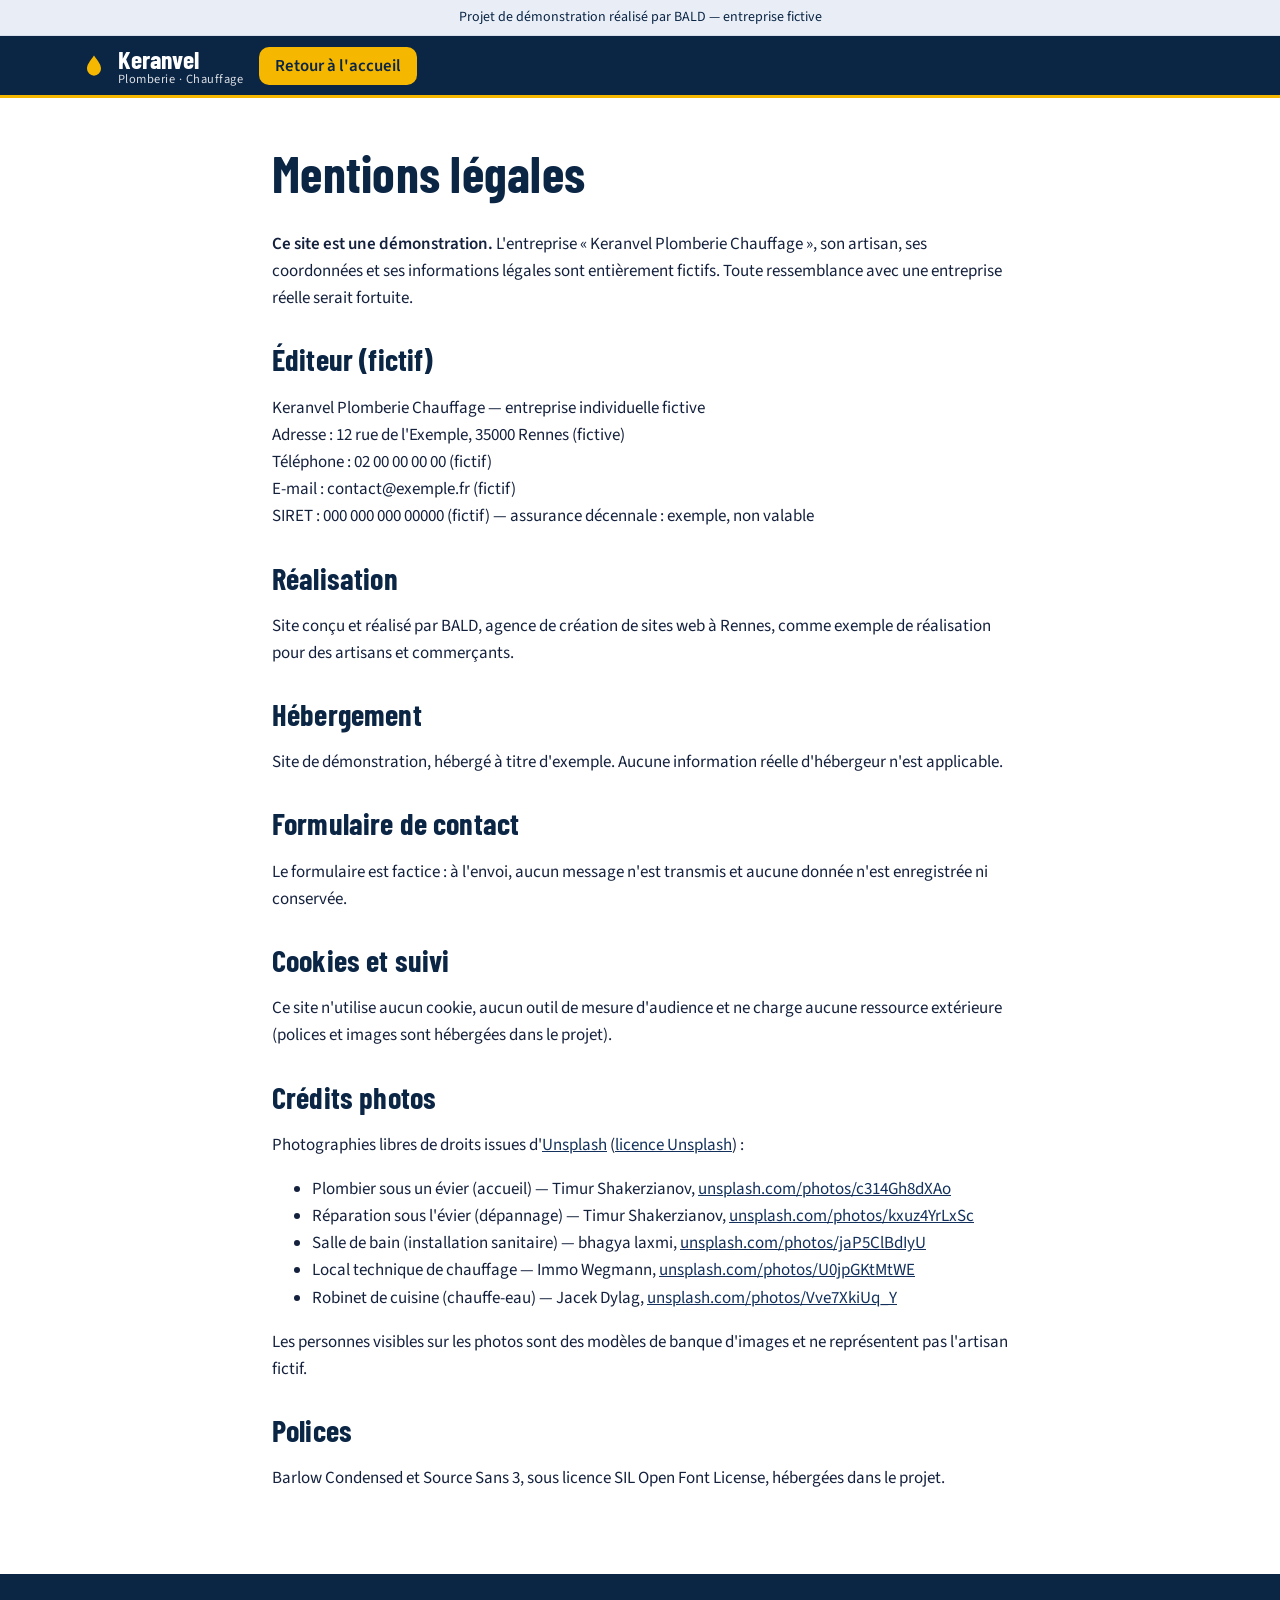
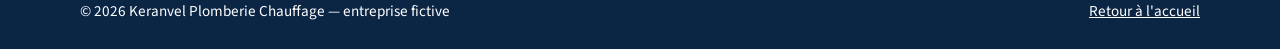
==== mentions-legales.html @ 7578f1aa "Structure du site vitrine : page unique, mentions légales, CLAUDE.md Co-Authored-By: Claude Sonnet 5" ====
<!doctype html>
<html lang="fr">
<head>
  <meta charset="utf-8">
  <meta name="viewport" content="width=device-width, initial-scale=1">
  <title>Mentions légales — Keranvel Plomberie Chauffage (démonstration)</title>
  <meta name="robots" content="noindex, nofollow">
  <meta name="theme-color" content="#0b2545">
  <link rel="icon" href="data:image/svg+xml,%3Csvg xmlns='http://www.w3.org/2000/svg' viewBox='0 0 32 32'%3E%3Crect width='32' height='32' rx='6' fill='%230b2545'/%3E%3Cpath d='M16 6c4 6 7 9 7 13a7 7 0 0 1-14 0c0-4 3-7 7-13z' fill='%23f5b700'/%3E%3C/svg%3E">
  <link rel="stylesheet" href="css/style.css">
</head>
<body>
  <a class="skip" href="#contenu">Aller au contenu</a>
  <div class="demo-banner" role="note">Projet de démonstration réalisé par BALD — entreprise fictive</div>
  <header class="site-header">
    <div class="wrap header-in">
      <a class="brand" href="index.html">
        <svg width="28" height="28" viewBox="0 0 32 32" aria-hidden="true"><path d="M16 4c5 7 8 10.500 8 15a8 8 0 0 1-16 0c0-4.500 3-8 8-15z" fill="#f5b700"/></svg>
        <span>Keranvel <small>Plomberie · Chauffage</small></span>
      </a>
      <a class="btn btn-call btn-sm" href="index.html">Retour à l'accueil</a>
    </div>
  </header>

  <main id="contenu" class="wrap legal">
    <h1>Mentions légales</h1>
    <p><strong>Ce site est une démonstration.</strong> L'entreprise « Keranvel Plomberie Chauffage », son artisan, ses coordonnées et ses informations légales sont entièrement fictifs. Toute ressemblance avec une entreprise réelle serait fortuite.</p>

    <h2>Éditeur (fictif)</h2>
    <p>Keranvel Plomberie Chauffage — entreprise individuelle fictive<br>
    Adresse : 12 rue de l'Exemple, 35000 Rennes (fictive)<br>
    Téléphone : 02 00 00 00 00 (fictif)<br>
    E-mail : contact@exemple.fr (fictif)<br>
    SIRET : 000 000 000 00000 (fictif) — assurance décennale : exemple, non valable</p>

    <h2>Réalisation</h2>
    <p>Site conçu et réalisé par BALD, agence de création de sites web à Rennes, comme exemple de réalisation pour des artisans et commerçants.</p>

    <h2>Hébergement</h2>
    <p>Site de démonstration, hébergé à titre d'exemple. Aucune information réelle d'hébergeur n'est applicable.</p>

    <h2>Formulaire de contact</h2>
    <p>Le formulaire est factice : à l'envoi, aucun message n'est transmis et aucune donnée n'est enregistrée ni conservée.</p>

    <h2>Cookies et suivi</h2>
    <p>Ce site n'utilise aucun cookie, aucun outil de mesure d'audience et ne charge aucune ressource extérieure (polices et images sont hébergées dans le projet).</p>

    <h2>Crédits photos</h2>
    <p>Photographies libres de droits issues d'<a href="https://unsplash.com">Unsplash</a> (<a href="https://unsplash.com/license">licence Unsplash</a>) :</p>
    <ul>
      <li>Plombier sous un évier (accueil) — Timur Shakerzianov, <a href="https://unsplash.com/photos/c314Gh8dXAo">unsplash.com/photos/c314Gh8dXAo</a></li>
      <li>Réparation sous l'évier (dépannage) — Timur Shakerzianov, <a href="https://unsplash.com/photos/kxuz4YrLxSc">unsplash.com/photos/kxuz4YrLxSc</a></li>
      <li>Salle de bain (installation sanitaire) — bhagya laxmi, <a href="https://unsplash.com/photos/jaP5ClBdIyU">unsplash.com/photos/jaP5ClBdIyU</a></li>
      <li>Local technique de chauffage — Immo Wegmann, <a href="https://unsplash.com/photos/U0jpGKtMtWE">unsplash.com/photos/U0jpGKtMtWE</a></li>
      <li>Robinet de cuisine (chauffe-eau) — Jacek Dylag, <a href="https://unsplash.com/photos/Vve7XkiUq_Y">unsplash.com/photos/Vve7XkiUq_Y</a></li>
    </ul>
    <p>Les personnes visibles sur les photos sont des modèles de banque d'images et ne représentent pas l'artisan fictif.</p>

    <h2>Polices</h2>
    <p>Barlow Condensed et Source Sans 3, sous licence SIL Open Font License, hébergées dans le projet.</p>
  </main>

  <footer class="site-footer">
    <div class="wrap foot-in">
      <p>© 2026 Keranvel Plomberie Chauffage — entreprise fictive</p>
      <p><a href="index.html">Retour à l'accueil</a></p>
    </div>
  </footer>
</body>
</html>
---- css/style.css ----
@font-face{font-family:"Barlow Condensed";font-weight:700;font-style:normal;font-display:swap;src:url("../fonts/BarlowCondensed-700.woff2") format("woff2")}
@font-face{font-family:"Barlow Condensed";font-weight:600;font-style:normal;font-display:swap;src:url("../fonts/BarlowCondensed-600.woff2") format("woff2")}
@font-face{font-family:"Source Sans 3";font-weight:400;font-style:normal;font-display:swap;src:url("../fonts/SourceSans3-400.woff2") format("woff2")}
@font-face{font-family:"Source Sans 3";font-weight:600;font-style:normal;font-display:swap;src:url("../fonts/SourceSans3-600.woff2") format("woff2")}

:root{
  --navy:#0b2545;
  --navy-2:#13315c;
  --ink:#14213d;
  --muted:#4a5a73;
  --paper:#ffffff;
  --mist:#eef3f9;
  --line:#d5deea;
  --amber:#f5b700;
  --amber-d:#d99e00;
  --focus:#005fcc;
  --radius:10px;
  --head:"Barlow Condensed","Arial Narrow",sans-serif;
  --body:"Source Sans 3",system-ui,-apple-system,"Segoe UI",sans-serif;
}
*,*::before,*::after{box-sizing:border-box}
html{scroll-behavior:smooth;scroll-padding-top:84px}
body{margin:0;font-family:var(--body);font-size:1.0625rem;line-height:1.6;color:var(--ink);background:var(--paper);padding-bottom:72px}
img{max-width:100%;height:auto;display:block}
a{color:var(--navy-2)}
:focus-visible{outline:3px solid var(--focus);outline-offset:3px;border-radius:4px}
.wrap{width:min(1120px,100% - 2rem);margin-inline:auto}
.skip{position:absolute;left:-999px;top:0;background:var(--amber);color:var(--navy);padding:.75rem 1rem;z-index:100;font-weight:600}
.skip:focus{left:0}

h1,h2,h3{font-family:var(--head);font-weight:700;line-height:1.05;margin:0 0 .6em;letter-spacing:.005em;color:var(--navy)}
h1{font-size:clamp(2.4rem,8vw,4.2rem);color:#fff}
h2{font-size:clamp(2rem,5vw,2.9rem)}
h3{font-size:1.5rem}
.eyebrow{font-family:var(--head);font-weight:600;font-size:1.05rem;letter-spacing:.08em;text-transform:uppercase;color:var(--navy-2);margin:0 0 .6rem}
.eyebrow-light{color:var(--amber)}
.lead{font-size:1.2rem;max-width:34rem}

/* bandeau démo */
.demo-banner{background:#e9eef6;color:var(--navy);text-align:center;font-size:.875rem;padding:.4rem 1rem;border-bottom:1px solid var(--line)}

/* en-tête */
.site-header{position:sticky;top:0;z-index:50;background:var(--navy);color:#fff;border-bottom:3px solid var(--amber)}
.header-in{display:flex;align-items:center;gap:1rem;padding:.6rem 0}
.brand{display:flex;align-items:center;gap:.6rem;text-decoration:none;color:#fff;font-family:var(--head);font-weight:700;font-size:1.6rem;line-height:1}
.brand small{display:block;font-family:var(--body);font-weight:400;font-size:.78rem;letter-spacing:.04em;opacity:.85;margin-top:2px}
.nav{margin-left:auto;display:none;gap:1.4rem}
.nav a{color:#fff;text-decoration:none;font-weight:600}
.nav a:hover{text-decoration:underline;text-underline-offset:4px}
.header-in .btn-call{margin-left:auto}

/* boutons */
.btn{display:inline-flex;align-items:center;justify-content:center;gap:.7rem;border:0;border-radius:var(--radius);font:600 1.05rem/1.2 var(--body);padding:.85rem 1.4rem;text-decoration:none;cursor:pointer;transition:transform .15s,background-color .15s}
.btn-call{background:var(--amber);color:var(--navy)}
.btn-call:hover{background:var(--amber-d)}
.btn-primary{background:var(--navy);color:#fff;width:100%;margin-top:.5rem}
.btn-primary:hover{background:var(--navy-2)}
.btn-sm{padding:.55rem 1rem}
.btn-lg{font-size:1.25rem;padding:1rem 1.6rem}
.btn-xl{padding:1.1rem 1.6rem;width:100%;max-width:26rem;box-shadow:0 8px 24px rgba(0,0,0,.28)}
.btn-xl span{display:flex;flex-direction:column;text-align:left}
.btn-xl strong{font-family:var(--head);font-size:1.7rem;line-height:1;text-transform:uppercase;letter-spacing:.02em}
.btn-xl em{font-style:normal;font-size:1.3rem;font-weight:600}
@media (hover:hover){.btn:hover{transform:translateY(-2px)}}
.hide-sm{display:none}

/* hero */
.hero{background:var(--navy);color:#fff;overflow:hidden}
.hero-in{display:grid;gap:1.5rem;padding:2rem 0 0}
.hero .eyebrow{color:var(--amber)}
.hero-text{padding-bottom:1rem}
.ticks{list-style:none;padding:0;margin:1.4rem 0 0;display:flex;flex-wrap:wrap;gap:.4rem 1.4rem}
.ticks li{position:relative;padding-left:1.5rem;font-size:1rem}
.ticks li::before{content:"";position:absolute;left:0;top:.45em;width:.9rem;height:.5rem;border-left:3px solid var(--amber);border-bottom:3px solid var(--amber);transform:rotate(-45deg) scale(.9)}
.hero-img{margin:0 -1rem}
.hero-img img{width:100%;aspect-ratio:4/3;object-fit:cover;object-position:60% 50%}

/* sections */
.section{padding:4rem 0}
.section-alt{background:var(--mist)}
.cards{display:grid;gap:1.25rem;margin-top:1.5rem}
.card{background:#fff;border:1px solid var(--line);border-radius:var(--radius);overflow:hidden}
.card img{width:100%;aspect-ratio:16/10;object-fit:cover}
.card-body{padding:1.1rem 1.25rem 1.4rem}
.card-body p{margin:0;color:var(--muted)}
.card h3{margin-bottom:.35em}

/* urgences */
.urgence{background:var(--navy-2);color:#fff;padding:3.5rem 0;border-top:6px solid var(--amber)}
.urgence h2,.urgence h3{color:#fff}
.urgence-in{display:grid;gap:2rem}
.reflex{background:rgba(255,255,255,.08);border-radius:var(--radius);padding:1.4rem}
.reflex ol{margin:0;padding-left:1.25rem}
.reflex li{margin-bottom:.5rem}

/* zone */
.zone-in{display:grid;gap:2rem;align-items:center}
.communes{list-style:none;padding:0;margin:1.2rem 0 0;display:flex;flex-wrap:wrap;gap:.5rem}
.communes li{background:var(--mist);border:1px solid var(--line);border-radius:999px;padding:.25rem .85rem;font-size:.95rem}
.radar{width:min(320px,100%);margin-inline:auto}
.radar circle{fill:none;stroke:var(--navy-2);stroke-width:2}
.radar .r3{fill:rgba(19,49,92,.06)}.radar .r2{fill:rgba(19,49,92,.07)}.radar .r1{fill:rgba(19,49,92,.09)}
.radar .pt{fill:var(--amber);stroke:var(--navy)}
.radar text{font-family:var(--body);fill:var(--navy)}
.lbl{font-size:13px}.lbl-c{font-size:15px;font-weight:700}

/* artisan */
.artisan-in{display:grid;gap:2rem;align-items:center}
.artisan-img{border-radius:var(--radius);width:100%;aspect-ratio:4/3;object-fit:cover}
figure{margin:0}
.values{padding-left:1.1rem}
.values li{margin-bottom:.4rem}
.note{font-size:.9rem;color:var(--muted)}

/* contact */
.contact-in{display:grid;gap:2.5rem}
.phone-big{display:inline-block;font-family:var(--head);font-weight:700;font-size:clamp(2.6rem,10vw,4rem);color:var(--navy);text-decoration:none;line-height:1;margin:.2rem 0 1.2rem;border-bottom:5px solid var(--amber)}
.infos{display:grid;grid-template-columns:auto 1fr;gap:.4rem 1rem;margin:0}
.infos dt{font-weight:600}
.infos dd{margin:0}
.form{background:var(--mist);border:1px solid var(--line);border-radius:var(--radius);padding:1.5rem}
.form label{display:block;font-weight:600;margin:.8rem 0 .25rem}
.form input,.form textarea{width:100%;font:inherit;padding:.7rem .8rem;border:1.5px solid #8a9bb3;border-radius:8px;background:#fff;color:var(--ink)}
.form-status{margin:1rem 0 0;padding:0;font-weight:600;color:var(--navy)}
.form-status:not(:empty){padding:.8rem 1rem;background:#fff;border-left:5px solid var(--amber);border-radius:6px}

/* pied de page */
.site-footer{background:var(--navy);color:#fff;padding:1.6rem 0;font-size:.95rem}
.site-footer a{color:#fff}
.foot-in{display:flex;flex-wrap:wrap;justify-content:space-between;gap:.5rem 2rem}
.foot-in p{margin:0}

/* barre d'appel mobile */
.callbar{position:fixed;left:0;right:0;bottom:0;z-index:60;display:flex;align-items:center;justify-content:center;gap:.6rem;background:var(--amber);color:var(--navy);font-weight:700;font-size:1.15rem;text-decoration:none;padding:.95rem 1rem calc(.95rem + env(safe-area-inset-bottom));box-shadow:0 -4px 16px rgba(0,0,0,.2)}

/* pages de texte */
.legal{padding:3rem 0 4rem;max-width:46rem}
.legal h1{color:var(--navy);font-size:clamp(2.2rem,6vw,3.2rem)}
.legal h2{font-size:1.9rem;margin-top:2rem}

@media (min-width:640px){
  .hide-sm{display:inline}
  .cards{grid-template-columns:repeat(2,1fr)}
}
@media (min-width:900px){
  body{padding-bottom:0}
  .callbar{display:none}
  .nav{display:flex}
  .header-in .btn-call{margin-left:0}
  .hero-in{grid-template-columns:1.05fr .95fr;align-items:end;padding-top:3.5rem;gap:3rem}
  .hero-text{padding-bottom:3.5rem}
  .hero-img{margin:0}
  .hero-img img{aspect-ratio:1/1;border-radius:var(--radius) var(--radius) 0 0}
  .cards{grid-template-columns:repeat(4,1fr)}
  .urgence-in{grid-template-columns:1.2fr 1fr;align-items:center}
  .zone-in,.artisan-in,.contact-in{grid-template-columns:1fr 1fr;gap:4rem}
}
@media (prefers-reduced-motion:reduce){
  html{scroll-behavior:auto}
  *,*::before,*::after{transition:none!important;animation:none!important}
}
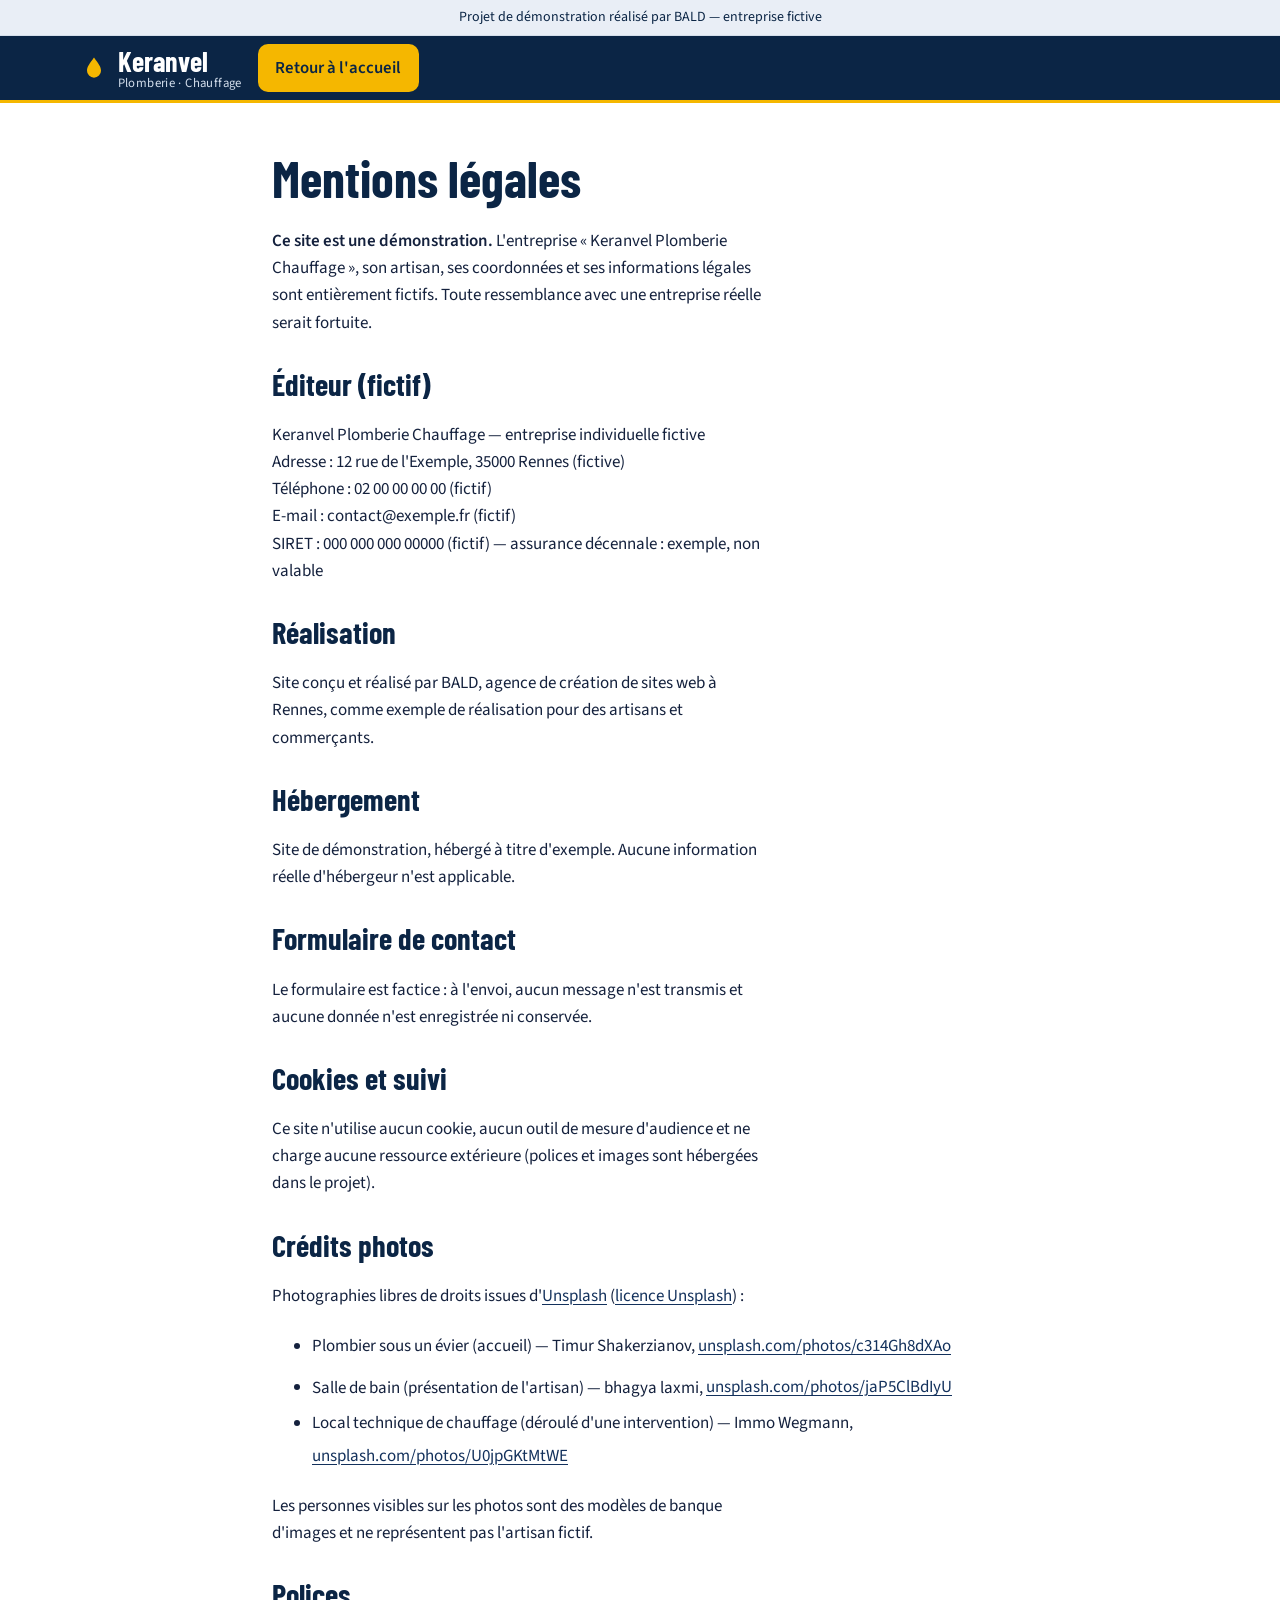
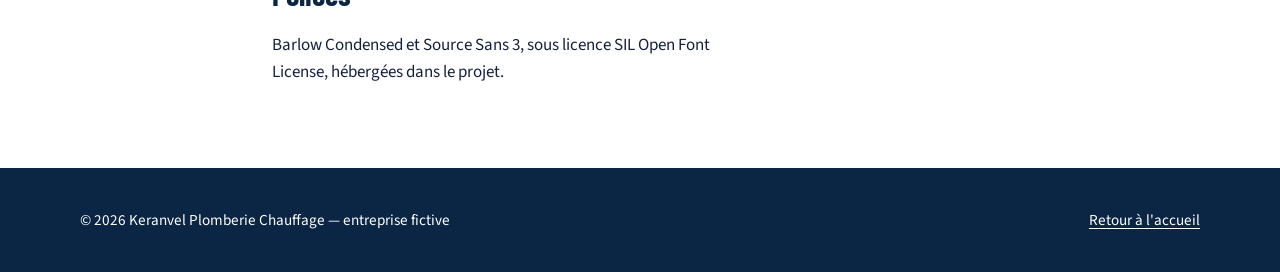
==== commit acb085be: "Étape 2 : accueil et engagements, services, déroulé, zone cartographiée, menu mobile, animations dis" ====
--- a/mentions-legales.html
+++ b/mentions-legales.html
@@ -4,6 +4,7 @@
   <meta charset="utf-8">
   <meta name="viewport" content="width=device-width, initial-scale=1">
   <title>Mentions légales — Keranvel Plomberie Chauffage (démonstration)</title>
+  <meta name="description" content="Mentions légales fictives et crédits photos du site de démonstration Keranvel Plomberie Chauffage.">
   <meta name="robots" content="noindex, nofollow">
   <meta name="theme-color" content="#0b2545">
   <link rel="icon" href="data:image/svg+xml,%3Csvg xmlns='http://www.w3.org/2000/svg' viewBox='0 0 32 32'%3E%3Crect width='32' height='32' rx='6' fill='%230b2545'/%3E%3Cpath d='M16 6c4 6 7 9 7 13a7 7 0 0 1-14 0c0-4 3-7 7-13z' fill='%23f5b700'/%3E%3C/svg%3E">
@@ -49,10 +50,8 @@
     <p>Photographies libres de droits issues d'<a href="https://unsplash.com">Unsplash</a> (<a href="https://unsplash.com/license">licence Unsplash</a>) :</p>
     <ul>
       <li>Plombier sous un évier (accueil) — Timur Shakerzianov, <a href="https://unsplash.com/photos/c314Gh8dXAo">unsplash.com/photos/c314Gh8dXAo</a></li>
-      <li>Réparation sous l'évier (dépannage) — Timur Shakerzianov, <a href="https://unsplash.com/photos/kxuz4YrLxSc">unsplash.com/photos/kxuz4YrLxSc</a></li>
-      <li>Salle de bain (installation sanitaire) — bhagya laxmi, <a href="https://unsplash.com/photos/jaP5ClBdIyU">unsplash.com/photos/jaP5ClBdIyU</a></li>
-      <li>Local technique de chauffage — Immo Wegmann, <a href="https://unsplash.com/photos/U0jpGKtMtWE">unsplash.com/photos/U0jpGKtMtWE</a></li>
-      <li>Robinet de cuisine (chauffe-eau) — Jacek Dylag, <a href="https://unsplash.com/photos/Vve7XkiUq_Y">unsplash.com/photos/Vve7XkiUq_Y</a></li>
+      <li>Salle de bain (présentation de l'artisan) — bhagya laxmi, <a href="https://unsplash.com/photos/jaP5ClBdIyU">unsplash.com/photos/jaP5ClBdIyU</a></li>
+      <li>Local technique de chauffage (déroulé d'une intervention) — Immo Wegmann, <a href="https://unsplash.com/photos/U0jpGKtMtWE">unsplash.com/photos/U0jpGKtMtWE</a></li>
     </ul>
     <p>Les personnes visibles sur les photos sont des modèles de banque d'images et ne représentent pas l'artisan fictif.</p>
 
--- a/css/style.css
+++ b/css/style.css
@@ -7,154 +7,213 @@
   --navy:#0b2545;
   --navy-2:#13315c;
   --ink:#14213d;
-  --muted:#4a5a73;
+  --muted:#46566f;
   --paper:#ffffff;
   --mist:#eef3f9;
   --line:#d5deea;
   --amber:#f5b700;
-  --amber-d:#d99e00;
+  --amber-d:#dba400;
   --focus:#005fcc;
   --radius:10px;
+  --ease:cubic-bezier(.16,1,.3,1);
   --head:"Barlow Condensed","Arial Narrow",sans-serif;
   --body:"Source Sans 3",system-ui,-apple-system,"Segoe UI",sans-serif;
 }
 *,*::before,*::after{box-sizing:border-box}
-html{scroll-behavior:smooth;scroll-padding-top:84px}
-body{margin:0;font-family:var(--body);font-size:1.0625rem;line-height:1.6;color:var(--ink);background:var(--paper);padding-bottom:72px}
+html{scroll-behavior:smooth;scroll-padding-top:96px}
+body{margin:0;font-family:var(--body);font-size:1.0625rem;line-height:1.6;color:var(--ink);background:var(--paper);padding-bottom:72px;accent-color:var(--navy)}
 img{max-width:100%;height:auto;display:block}
-a{color:var(--navy-2)}
+a{color:var(--navy-2);text-underline-offset:.2em}
+::selection{background:var(--amber);color:var(--navy)}
 :focus-visible{outline:3px solid var(--focus);outline-offset:3px;border-radius:4px}
+.hero :focus-visible,.urgence :focus-visible,.site-header :focus-visible,.site-footer :focus-visible{outline-color:#fff}
+.hero .btn-call:focus-visible,.urgence .btn-call:focus-visible,.site-header .btn-call:focus-visible{outline-color:#fff;outline-offset:4px}
+input,textarea{caret-color:var(--navy-2)}
 .wrap{width:min(1120px,100% - 2rem);margin-inline:auto}
+.sr-only{position:absolute;width:1px;height:1px;overflow:hidden;clip:rect(0 0 0 0);white-space:nowrap}
 .skip{position:absolute;left:-999px;top:0;background:var(--amber);color:var(--navy);padding:.75rem 1rem;z-index:100;font-weight:600}
 .skip:focus{left:0}
 
-h1,h2,h3{font-family:var(--head);font-weight:700;line-height:1.05;margin:0 0 .6em;letter-spacing:.005em;color:var(--navy)}
-h1{font-size:clamp(2.4rem,8vw,4.2rem);color:#fff}
-h2{font-size:clamp(2rem,5vw,2.9rem)}
-h3{font-size:1.5rem}
-.eyebrow{font-family:var(--head);font-weight:600;font-size:1.05rem;letter-spacing:.08em;text-transform:uppercase;color:var(--navy-2);margin:0 0 .6rem}
-.eyebrow-light{color:var(--amber)}
-.lead{font-size:1.2rem;max-width:34rem}
-
-/* bandeau démo */
+h1,h2,h3{font-family:var(--head);font-weight:700;line-height:1.05;margin:0 0 .6em;color:var(--navy);text-wrap:balance}
+h1{font-size:clamp(2.5rem,8.5vw,4.4rem);color:#fff;margin-bottom:.45em}
+h2{font-size:clamp(2.1rem,5vw,3rem);margin-bottom:.7em}
+h3{font-size:1.5rem;margin-bottom:.3em}
+p{margin:0 0 1em;max-width:62ch}
+.lead{font-size:1.2rem;max-width:34rem;color:#e4ecf6}
+.fine{font-size:.9rem;color:var(--muted)}
+
 .demo-banner{background:#e9eef6;color:var(--navy);text-align:center;font-size:.875rem;padding:.4rem 1rem;border-bottom:1px solid var(--line)}
 
 /* en-tête */
 .site-header{position:sticky;top:0;z-index:50;background:var(--navy);color:#fff;border-bottom:3px solid var(--amber)}
-.header-in{display:flex;align-items:center;gap:1rem;padding:.6rem 0}
-.brand{display:flex;align-items:center;gap:.6rem;text-decoration:none;color:#fff;font-family:var(--head);font-weight:700;font-size:1.6rem;line-height:1}
-.brand small{display:block;font-family:var(--body);font-weight:400;font-size:.78rem;letter-spacing:.04em;opacity:.85;margin-top:2px}
-.nav{margin-left:auto;display:none;gap:1.4rem}
-.nav a{color:#fff;text-decoration:none;font-weight:600}
-.nav a:hover{text-decoration:underline;text-underline-offset:4px}
-.header-in .btn-call{margin-left:auto}
+.header-in{display:flex;align-items:center;gap:1rem;min-height:64px}
+.brand{display:flex;align-items:center;gap:.6rem;text-decoration:none;color:#fff;font-family:var(--head);font-weight:700;font-size:1.75rem;line-height:1;min-height:48px}
+.brand small{display:block;font-family:var(--body);font-weight:400;font-size:.8rem;letter-spacing:.03em;color:#d3deec;margin-top:2px}
+.nav{display:none;margin-left:auto;gap:.25rem}
+.nav a{color:#fff;text-decoration:none;font-weight:600;padding:.7rem .8rem;border-radius:6px;min-height:44px;display:inline-flex;align-items:center}
+.nav a:hover{background:rgba(255,255,255,.1)}
+.nav-call{display:none}
+
+.menu{margin-left:auto;position:relative}
+.menu summary{list-style:none;cursor:pointer;display:flex;align-items:center;gap:.6rem;min-height:48px;padding:0 .9rem;border:1.5px solid rgba(255,255,255,.55);border-radius:var(--radius);font-weight:600}
+.menu summary::-webkit-details-marker{display:none}
+.menu-ico{width:18px;height:12px;border-top:2px solid #fff;border-bottom:2px solid #fff;position:relative}
+.menu-ico::after{content:"";position:absolute;left:0;right:0;top:3px;border-top:2px solid #fff}
+.menu[open] summary{background:rgba(255,255,255,.12)}
+.menu nav{position:absolute;right:0;top:calc(100% + .6rem);width:min(280px,calc(100vw - 2rem));background:#fff;border-radius:var(--radius);padding:.4rem;box-shadow:0 12px 32px rgba(11,37,69,.35)}
+.menu nav a{display:flex;align-items:center;min-height:48px;padding:0 1rem;color:var(--navy);font-weight:600;text-decoration:none;border-radius:6px}
+.menu nav a:hover{background:var(--mist)}
 
 /* boutons */
-.btn{display:inline-flex;align-items:center;justify-content:center;gap:.7rem;border:0;border-radius:var(--radius);font:600 1.05rem/1.2 var(--body);padding:.85rem 1.4rem;text-decoration:none;cursor:pointer;transition:transform .15s,background-color .15s}
+.btn{display:inline-flex;align-items:center;justify-content:center;gap:.7rem;border:0;border-radius:var(--radius);font:600 1.05rem/1.2 var(--body);padding:.85rem 1.4rem;min-height:48px;text-decoration:none;cursor:pointer;transition:transform .2s var(--ease),background-color .2s,box-shadow .2s}
 .btn-call{background:var(--amber);color:var(--navy)}
 .btn-call:hover{background:var(--amber-d)}
-.btn-primary{background:var(--navy);color:#fff;width:100%;margin-top:.5rem}
+.btn-primary{background:var(--navy);color:#fff;width:100%;margin-top:.8rem}
 .btn-primary:hover{background:var(--navy-2)}
-.btn-sm{padding:.55rem 1rem}
+.btn-sm{padding:.55rem 1.1rem}
 .btn-lg{font-size:1.25rem;padding:1rem 1.6rem}
-.btn-xl{padding:1.1rem 1.6rem;width:100%;max-width:26rem;box-shadow:0 8px 24px rgba(0,0,0,.28)}
+.btn-xl{padding:1.1rem 1.6rem;width:100%;max-width:26rem;box-shadow:0 10px 26px rgba(0,0,0,.3)}
 .btn-xl span{display:flex;flex-direction:column;text-align:left}
-.btn-xl strong{font-family:var(--head);font-size:1.7rem;line-height:1;text-transform:uppercase;letter-spacing:.02em}
-.btn-xl em{font-style:normal;font-size:1.3rem;font-weight:600}
+.btn-xl strong{font-family:var(--head);font-size:1.8rem;line-height:1;text-transform:uppercase;letter-spacing:.02em}
+.btn-xl em{font-style:normal;font-size:1.35rem;font-weight:600;font-variant-numeric:tabular-nums}
 @media (hover:hover){.btn:hover{transform:translateY(-2px)}}
-.hide-sm{display:none}
 
 /* hero */
 .hero{background:var(--navy);color:#fff;overflow:hidden}
-.hero-in{display:grid;gap:1.5rem;padding:2rem 0 0}
-.hero .eyebrow{color:var(--amber)}
-.hero-text{padding-bottom:1rem}
-.ticks{list-style:none;padding:0;margin:1.4rem 0 0;display:flex;flex-wrap:wrap;gap:.4rem 1.4rem}
-.ticks li{position:relative;padding-left:1.5rem;font-size:1rem}
-.ticks li::before{content:"";position:absolute;left:0;top:.45em;width:.9rem;height:.5rem;border-left:3px solid var(--amber);border-bottom:3px solid var(--amber);transform:rotate(-45deg) scale(.9)}
+.hero-in{display:grid;gap:1.75rem;padding:2.25rem 0 0}
+.where{font-weight:600;color:var(--amber);margin:0 0 .9rem;font-size:1.05rem}
+.hero-text{padding-bottom:.5rem}
+.hero-link{display:inline-block;margin-top:1.1rem;color:#fff;font-weight:600;padding:.6rem 0;text-decoration-thickness:2px;text-decoration-color:var(--amber)}
 .hero-img{margin:0 -1rem}
-.hero-img img{width:100%;aspect-ratio:4/3;object-fit:cover;object-position:60% 50%}
+.hero-img img{width:100%;aspect-ratio:16/10;object-fit:cover;object-position:62% 50%}
+
+/* bandeau de confiance */
+.trust{background:var(--paper);border-bottom:1px solid var(--line);padding:1.6rem 0 1.2rem}
+.trust-list{list-style:none;margin:0;padding:0;display:grid;gap:1.1rem}
+.trust-list li{display:flex;gap:.9rem;align-items:flex-start;line-height:1.35}
+.trust-list svg{flex:none;width:30px;height:30px;fill:none;stroke:var(--navy);stroke-width:1.75;stroke-linecap:round;stroke-linejoin:round}
+.trust-list strong{display:block;color:var(--navy);font-size:1.05rem}
+.trust-list span{color:var(--muted);font-size:.97rem}
+.trust-note{margin:1.1rem 0 0;font-size:.85rem;color:var(--muted)}
 
 /* sections */
-.section{padding:4rem 0}
+.section{padding:4.5rem 0}
 .section-alt{background:var(--mist)}
-.cards{display:grid;gap:1.25rem;margin-top:1.5rem}
-.card{background:#fff;border:1px solid var(--line);border-radius:var(--radius);overflow:hidden}
-.card img{width:100%;aspect-ratio:16/10;object-fit:cover}
-.card-body{padding:1.1rem 1.25rem 1.4rem}
-.card-body p{margin:0;color:var(--muted)}
-.card h3{margin-bottom:.35em}
+
+.services{list-style:none;margin:0;padding:0;display:grid;gap:0;border-top:1px solid var(--line)}
+.services li{display:flex;gap:1.1rem;padding:1.5rem 0;border-bottom:1px solid var(--line)}
+.services svg{flex:none;width:44px;height:44px;padding:9px;border-radius:50%;background:var(--navy);fill:none;stroke:var(--amber);stroke-width:1.75;stroke-linecap:round;stroke-linejoin:round}
+.services p{margin:0;color:var(--muted)}
+
+.process-in{display:grid;gap:2rem;align-items:center}
+.process-img img{width:100%;aspect-ratio:4/3;object-fit:cover;border-radius:var(--radius)}
+.steps{list-style:none;margin:0;padding:0;counter-reset:s;display:grid;gap:1.4rem}
+.steps li{position:relative;padding-left:3.4rem;counter-increment:s}
+.steps li::before{content:counter(s);position:absolute;left:0;top:-.1rem;width:2.4rem;height:2.4rem;border-radius:50%;background:var(--navy);color:#fff;font:700 1.3rem/2.4rem var(--head);text-align:center}
+.steps li:not(:last-child)::after{content:"";position:absolute;left:1.2rem;top:2.5rem;bottom:-1.3rem;border-left:1px solid #9fb2cc}
+.steps strong{color:var(--navy)}
 
 /* urgences */
-.urgence{background:var(--navy-2);color:#fff;padding:3.5rem 0;border-top:6px solid var(--amber)}
+.urgence{background:var(--navy-2);color:#fff;padding:4rem 0;border-top:6px solid var(--amber)}
 .urgence h2,.urgence h3{color:#fff}
+.urgence .fine{color:#cbd8ea;margin:1rem 0 0}
 .urgence-in{display:grid;gap:2rem}
-.reflex{background:rgba(255,255,255,.08);border-radius:var(--radius);padding:1.4rem}
+.reflex{background:rgba(255,255,255,.08);border-radius:var(--radius);padding:1.5rem}
 .reflex ol{margin:0;padding-left:1.25rem}
-.reflex li{margin-bottom:.5rem}
+.reflex li{margin-bottom:.6rem}
 
 /* zone */
 .zone-in{display:grid;gap:2rem;align-items:center}
-.communes{list-style:none;padding:0;margin:1.2rem 0 0;display:flex;flex-wrap:wrap;gap:.5rem}
-.communes li{background:var(--mist);border:1px solid var(--line);border-radius:999px;padding:.25rem .85rem;font-size:.95rem}
-.radar{width:min(320px,100%);margin-inline:auto}
-.radar circle{fill:none;stroke:var(--navy-2);stroke-width:2}
-.radar .r3{fill:rgba(19,49,92,.06)}.radar .r2{fill:rgba(19,49,92,.07)}.radar .r1{fill:rgba(19,49,92,.09)}
-.radar .pt{fill:var(--amber);stroke:var(--navy)}
-.radar text{font-family:var(--body);fill:var(--navy)}
-.lbl{font-size:13px}.lbl-c{font-size:15px;font-weight:700}
+.radar{width:min(380px,100%);margin-inline:auto;overflow:visible}
+.radar circle{fill:none;stroke:var(--navy-2);stroke-width:1.5}
+.radar .r3{fill:rgba(19,49,92,.05)}.radar .r2{fill:rgba(19,49,92,.06)}.radar .r1{fill:rgba(19,49,92,.08)}
+.radar .dots circle{fill:var(--navy);stroke:#fff;stroke-width:1.5}
+.radar .pt{fill:var(--amber);stroke:var(--navy);stroke-width:2}
+.radar text{font-family:var(--body);font-size:12.5px;fill:var(--navy);stroke:var(--mist);stroke-width:3.5px;paint-order:stroke}
+.radar text{stroke:#fff}
+.radar .ring{fill:var(--muted);font-size:11.5px}
+.radar .city{font-size:15px;font-weight:600}
 
 /* artisan */
 .artisan-in{display:grid;gap:2rem;align-items:center}
-.artisan-img{border-radius:var(--radius);width:100%;aspect-ratio:4/3;object-fit:cover}
+.artisan-img{border-radius:var(--radius);width:100%;aspect-ratio:4/3;object-fit:cover;object-position:60% 40%}
 figure{margin:0}
-.values{padding-left:1.1rem}
-.values li{margin-bottom:.4rem}
-.note{font-size:.9rem;color:var(--muted)}
+.values{padding-left:1.1rem;margin:0 0 1.2rem}
+.values li{margin-bottom:.5rem}
 
 /* contact */
 .contact-in{display:grid;gap:2.5rem}
-.phone-big{display:inline-block;font-family:var(--head);font-weight:700;font-size:clamp(2.6rem,10vw,4rem);color:var(--navy);text-decoration:none;line-height:1;margin:.2rem 0 1.2rem;border-bottom:5px solid var(--amber)}
-.infos{display:grid;grid-template-columns:auto 1fr;gap:.4rem 1rem;margin:0}
-.infos dt{font-weight:600}
+.phone-big{display:inline-block;font-family:var(--head);font-weight:700;font-size:clamp(2.7rem,10.5vw,4.2rem);color:var(--navy);text-decoration:none;line-height:1;margin:.1rem 0 1.4rem;border-bottom:5px solid var(--amber);font-variant-numeric:tabular-nums}
+.phone-big:hover{background:rgba(245,183,0,.18)}
+.infos{display:grid;grid-template-columns:auto 1fr;gap:.5rem 1.2rem;margin:0}
+.infos dt{font-weight:600;color:var(--navy)}
 .infos dd{margin:0}
-.form{background:var(--mist);border:1px solid var(--line);border-radius:var(--radius);padding:1.5rem}
-.form label{display:block;font-weight:600;margin:.8rem 0 .25rem}
-.form input,.form textarea{width:100%;font:inherit;padding:.7rem .8rem;border:1.5px solid #8a9bb3;border-radius:8px;background:#fff;color:var(--ink)}
-.form-status{margin:1rem 0 0;padding:0;font-weight:600;color:var(--navy)}
-.form-status:not(:empty){padding:.8rem 1rem;background:#fff;border-left:5px solid var(--amber);border-radius:6px}
+.form{background:var(--mist);border:1px solid var(--line);border-radius:var(--radius);padding:1.6rem}
+.form-demo{margin:0 0 .4rem;font-size:.95rem;font-weight:600;color:var(--navy)}
+.form label{display:block;font-weight:600;margin:.9rem 0 .3rem;color:var(--navy)}
+.form input,.form textarea{width:100%;font:inherit;padding:.75rem .85rem;min-height:48px;border:1.5px solid #7b8fab;border-radius:8px;background:#fff;color:var(--ink);transition:border-color .2s,box-shadow .2s}
+.form input:hover,.form textarea:hover{border-color:var(--navy-2)}
+.form input:focus-visible,.form textarea:focus-visible{outline:none;border-color:var(--focus);box-shadow:0 0 0 3px rgba(0,95,204,.3)}
+.form input:user-invalid,.form textarea:user-invalid{border-color:#b3261e;box-shadow:0 0 0 1px #b3261e}
+.form-status{margin:1rem 0 0;padding:0;font-weight:600;color:var(--navy);max-width:none}
+.form-status:not(:empty){padding:.85rem 1rem;background:#fff;border:1px solid var(--navy-2);border-radius:8px}
+noscript .form-status{padding:.85rem 1rem;background:#fff;border:1px solid var(--navy-2);border-radius:8px}
 
 /* pied de page */
-.site-footer{background:var(--navy);color:#fff;padding:1.6rem 0;font-size:.95rem}
-.site-footer a{color:#fff}
-.foot-in{display:flex;flex-wrap:wrap;justify-content:space-between;gap:.5rem 2rem}
+.site-footer{background:var(--navy);color:#fff;padding:1.8rem 0;font-size:.95rem}
+.site-footer a{color:#fff;display:inline-block;padding:.7rem 0}
+.foot-in{display:flex;flex-wrap:wrap;justify-content:space-between;align-items:center;gap:.25rem 2rem}
 .foot-in p{margin:0}
 
 /* barre d'appel mobile */
-.callbar{position:fixed;left:0;right:0;bottom:0;z-index:60;display:flex;align-items:center;justify-content:center;gap:.6rem;background:var(--amber);color:var(--navy);font-weight:700;font-size:1.15rem;text-decoration:none;padding:.95rem 1rem calc(.95rem + env(safe-area-inset-bottom));box-shadow:0 -4px 16px rgba(0,0,0,.2)}
+.callbar{position:fixed;left:0;right:0;bottom:0;z-index:60;display:flex;align-items:center;justify-content:center;gap:.6rem;background:var(--amber);color:var(--navy);font-weight:700;font-size:1.15rem;text-decoration:none;padding:.95rem 1rem calc(.95rem + env(safe-area-inset-bottom));box-shadow:0 -4px 16px rgba(0,0,0,.2);font-variant-numeric:tabular-nums}
 
 /* pages de texte */
 .legal{padding:3rem 0 4rem;max-width:46rem}
 .legal h1{color:var(--navy);font-size:clamp(2.2rem,6vw,3.2rem)}
 .legal h2{font-size:1.9rem;margin-top:2rem}
+.legal ul a{display:inline-block;padding:.35rem 0}
+.legal li{margin-bottom:.2rem}
 
 @media (min-width:640px){
-  .hide-sm{display:inline}
-  .cards{grid-template-columns:repeat(2,1fr)}
+  .trust-list{grid-template-columns:repeat(2,1fr);gap:1.4rem 2rem}
+  .services{grid-template-columns:1fr 1fr;column-gap:3rem}
+  .services li:nth-last-child(2){border-bottom:1px solid var(--line)}
 }
 @media (min-width:900px){
   body{padding-bottom:0}
-  .callbar{display:none}
+  .callbar,.menu{display:none}
   .nav{display:flex}
-  .header-in .btn-call{margin-left:0}
-  .hero-in{grid-template-columns:1.05fr .95fr;align-items:end;padding-top:3.5rem;gap:3rem}
-  .hero-text{padding-bottom:3.5rem}
+  .nav-call{display:inline-flex}
+  .nav-call span{display:inline}
+  .hero-in{grid-template-columns:1.05fr .95fr;align-items:end;padding-top:4rem;gap:3rem}
+  .hero-text{padding-bottom:4rem}
   .hero-img{margin:0}
   .hero-img img{aspect-ratio:1/1;border-radius:var(--radius) var(--radius) 0 0}
-  .cards{grid-template-columns:repeat(4,1fr)}
-  .urgence-in{grid-template-columns:1.2fr 1fr;align-items:center}
-  .zone-in,.artisan-in,.contact-in{grid-template-columns:1fr 1fr;gap:4rem}
-}
+  .trust{padding:2rem 0 1.4rem}
+  .trust-list{grid-template-columns:repeat(4,1fr);gap:0}
+  .trust-list li{padding:0 1.5rem;border-left:1px solid var(--line)}
+  .trust-list li:first-child{padding-left:0;border-left:0}
+  .process-in,.zone-in,.artisan-in,.contact-in{grid-template-columns:1fr 1fr;gap:4.5rem}
+  .urgence-in{grid-template-columns:1.2fr 1fr;align-items:center;gap:4rem}
+}
+@media (max-width:899px){.nav-call span{display:none}}
+
+/* mouvement discret : jamais appliqué si le visiteur a demandé moins d'animations */
+@media (prefers-reduced-motion:no-preference){
+  .hero-text>*{animation:rise .8s var(--ease) both}
+  .hero-text>:nth-child(2){animation-delay:.07s}
+  .hero-text>:nth-child(3){animation-delay:.14s}
+  .hero-text>:nth-child(4){animation-delay:.22s}
+  .hero-text>:nth-child(5){animation-delay:.3s}
+  .hero-img img{animation:fade 1.1s var(--ease) both .1s}
+  .js .reveal{opacity:0;transform:translateY(14px);transition:opacity .7s var(--ease),transform .7s var(--ease);transition-delay:var(--d,0ms)}
+  .js .reveal.in{opacity:1;transform:none}
+  .js .radar.reveal{transform:scale(.96)}
+  .js .radar.reveal.in{transform:none}
+}
+@keyframes rise{from{opacity:0;transform:translateY(16px)}to{opacity:1;transform:none}}
+@keyframes fade{from{opacity:0}to{opacity:1}}
 @media (prefers-reduced-motion:reduce){
   html{scroll-behavior:auto}
   *,*::before,*::after{transition:none!important;animation:none!important}
